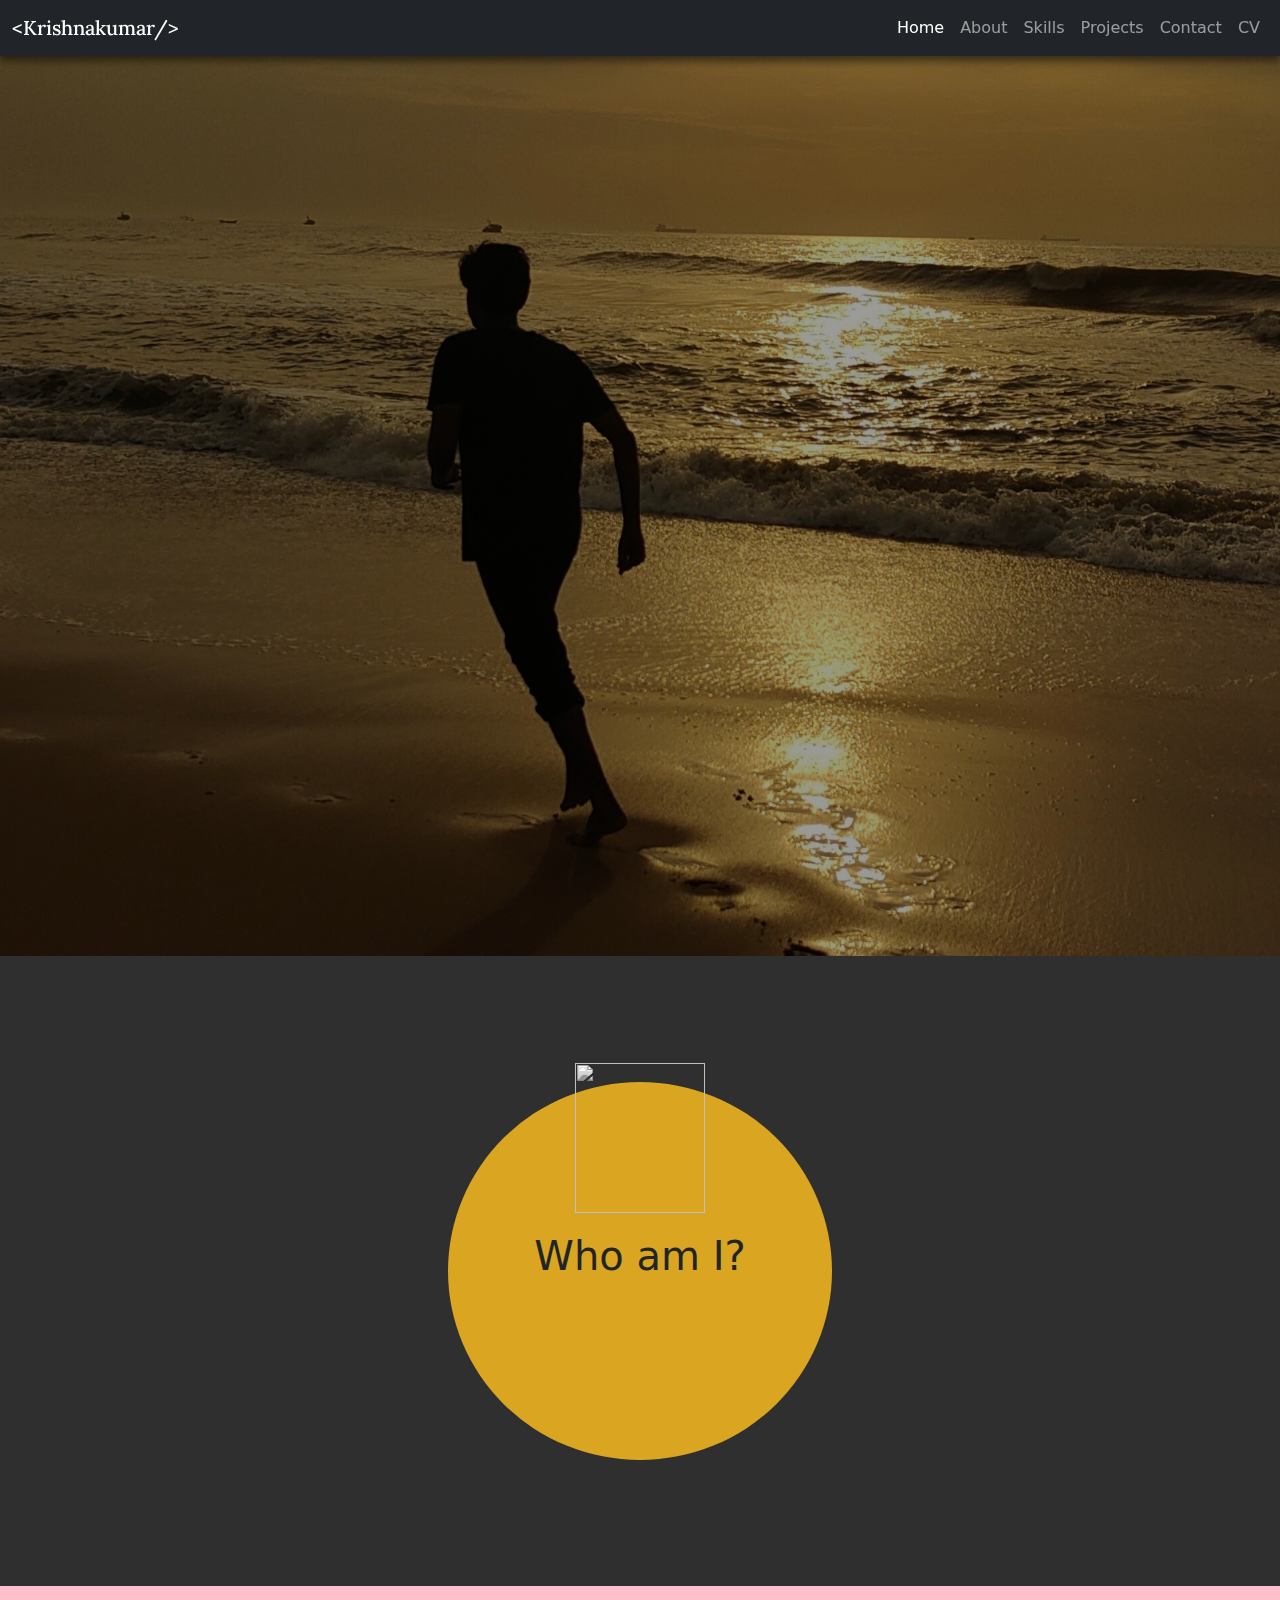
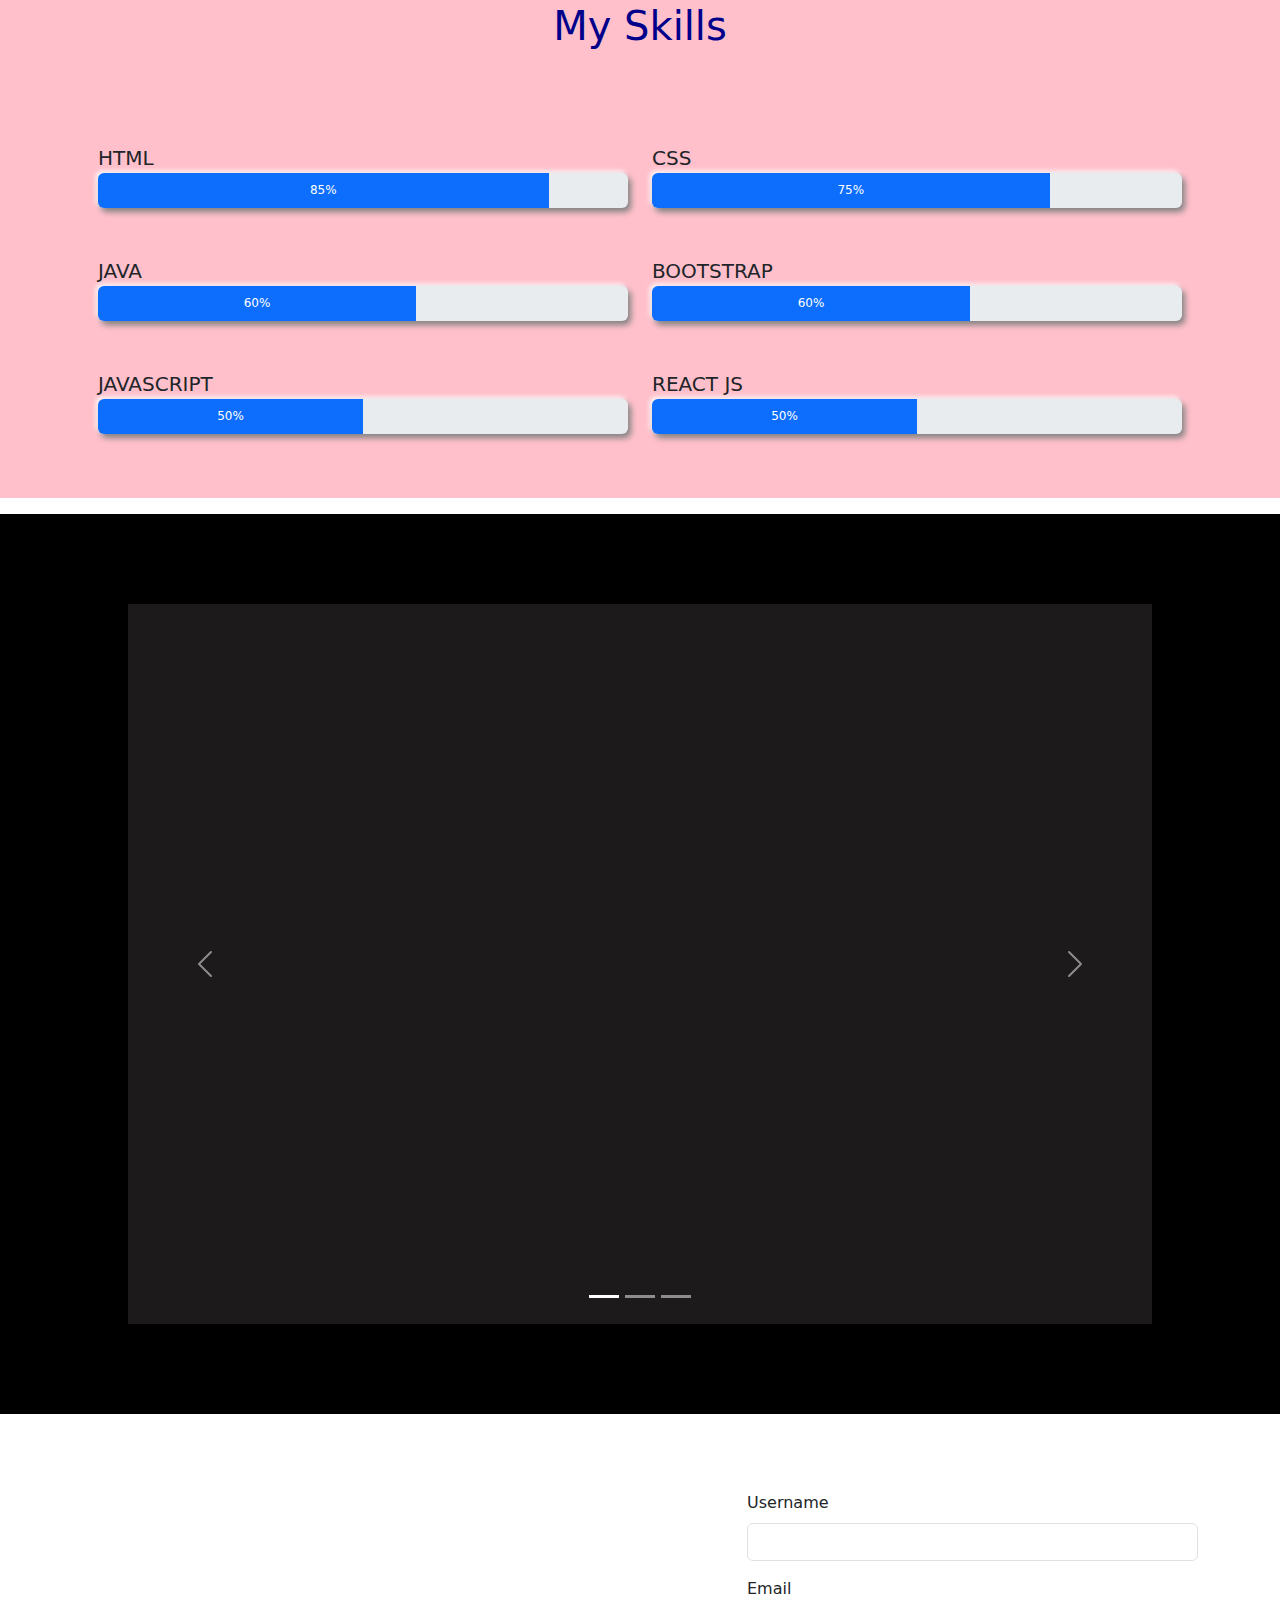
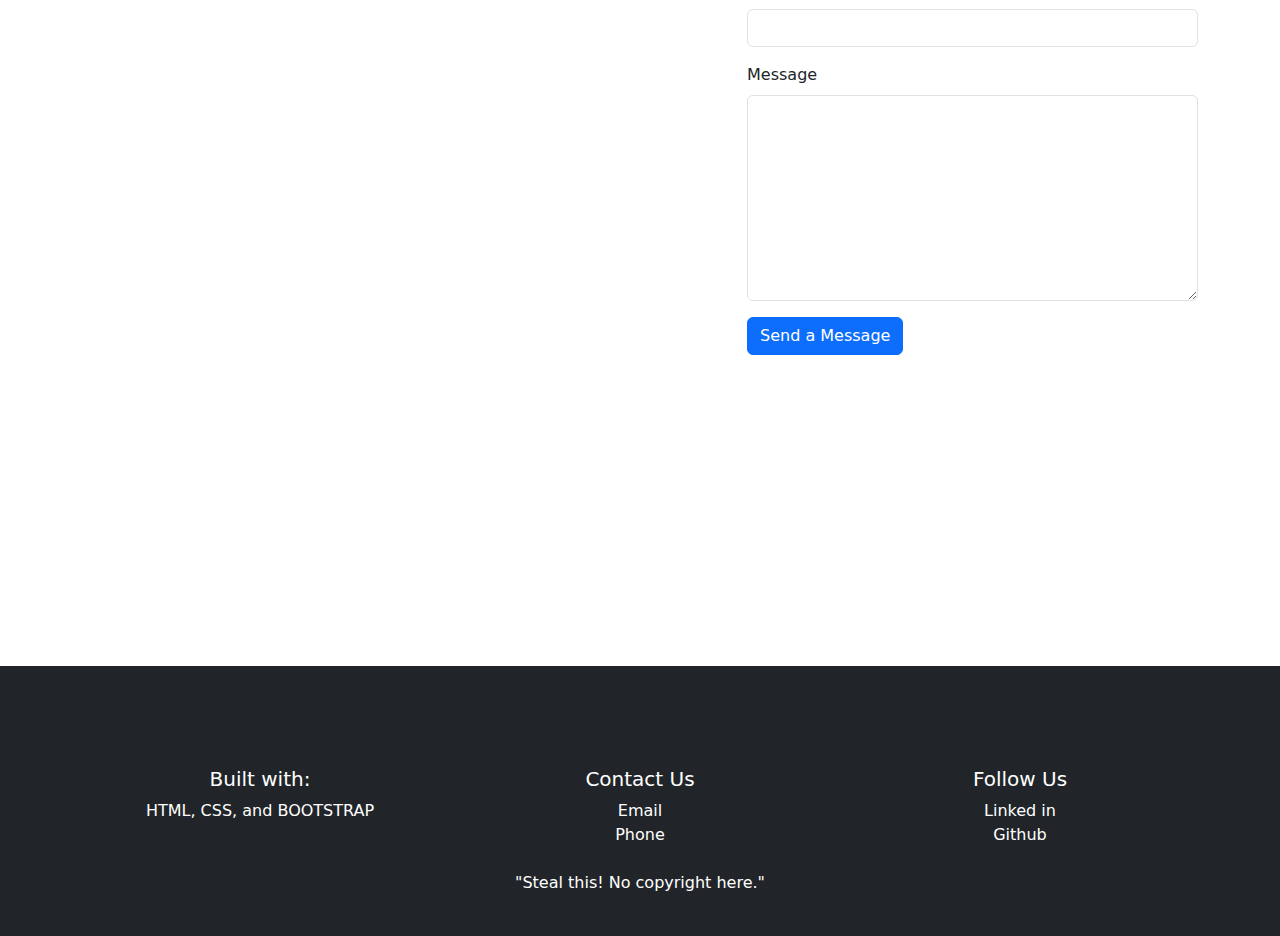
==== index.html @ 51fbeba2 "Update index.html" ====
<!DOCTYPE html>
<html lang="en">
<head>
    <meta charset="UTF-8">
   
    <meta name="viewport" content="width=device-width, initial-scale=1.0">
    <link rel="stylesheet" href="style.css">
    <link href="https://fonts.googleapis.com/css2?family=Lora:wght@400;700&display=swap" rel="stylesheet">
    <link href="https://cdn.jsdelivr.net/npm/bootstrap@5.3.3/dist/css/bootstrap.min.css" rel="stylesheet"  >
    <title>krishnakumar's portfolio</title>
</head>
<body></body><script src="https://cdn.jsdelivr.net/npm/bootstrap@5.3.3/dist/js/bootstrap.bundle.min.js" ></script>

<script src="https://cdn.jsdelivr.net/npm/@popperjs/core@2.11.8/dist/umd/popper.min.js"></script>

    <!-- navbar -->
    <nav class="navbar navbar-expand-lg navbar-dark bg-dark">
        <div class="container-fluid">
          <a class="navbar-brand" href="#">&lt;Krishnakumar/&gt;</a>
          <button class="navbar-toggler" type="button" data-bs-toggle="collapse" data-bs-target="#navbarSupportedContent" aria-controls="Toggle navigation" aria-expanded="false" aria-label="Toggle navigation">
            <span class="navbar-toggler-icon"></span>
          </button>
          <div class="collapse navbar-collapse" id="navbarSupportedContent">
            <ul class="navbar-nav ms-auto mb-2 mb-lg-0">
              <li class="nav-item">
                <a class="nav-link active"  href="#home">Home</a>
              </li>
              <li class="nav-item">
                <a class="nav-link" href="#about">About</a>
              </li>
              <li class="nav-item">
                <a class="nav-link" href="#skills">skills</a>
              </li>
              <li class="nav-item">
                <a class="nav-link" href="#projects">projects</a>
              </li>
              <li class="nav-item">
                <a class="nav-link" href="#contact">contact</a>
              </li>
              <li class="nav-item">
                <a class="nav-link" href="https://drive.google.com/file/d/12YdWJt5a7BkD4KronfomQuAf_sn0G4Nv/view?usp=drivesdk">CV</a>
              </li>
              

            </ul>
          </div>
        </div>
      </nav>
      <!-- home -->
    <section id="home">
      <p class="text-center">I am a <span>
        Front-end Developer
      </span></p>
      <p class="text-center">I am a <span>React Developer</span></p>
      <p class="text-center">I am a <span>Web designer</span></p>
      
    </section>
    <!-- about -->
    <section id="about">
      <div class="about">
        
      <img src="img/kris.png" alt="">
      <h1>Who am I?</h1>
      <p>   &nbsp; &nbsp;   &nbsp; &nbsp;  &nbsp; &nbsp; I’m a creative Front-End Web
        Developer skilled in HTML,
        CSS, JavaScript, and React,
        currently pursuing a Bachelor’s
        in Computer Science. I’ve
        crafted over 1000 lines of
        code and independently
        designed a responsive website
        during a recent internship,
        enhancing user experience
        with innovative features and
        achieving a 30% improvement
        in load times. Passionate about
        optimizing web performance
        and delivering engaging user
        interfaces.</p>
    </div>
 
    </section>
    <!-- skills -->
     <section class="bg-$green-900" id="skills">
      <h1 class="text-center text-bg-$green-200 pt-lg-3 pt-3">My Skills</h1>
      <div class="container">
        <div class="row p-lg-3 p-0 mb-lg-3 mb-0">
          <div class="col-lg-6 col-12 pt-lg-0 pt-3">
            <label for="">HTML</label>
            <div class="progress" role="progressbar">
              <div class="progress-bar text-bg-$cyan-800" style="width: 85%">85%</div>
              </div>
          </div>
          <div class="col-lg-6 col-12 pt-lg-0 pt-4">
            <label for="">CSS</label>
            <div class="progress" role="progressbar">
              <div class="progress-bar" style="width: 75%">75%</div>
              </div>           
        </div>
        </div>
        <div class="row p-lg-3 p-0 mb-lg-3 mb-0">
          <div class="col-lg-6 col-12 pt-lg-0 pt-4">
            <label for="">JAVA</label>
            <div class="progress" role="progressbar">
              <div class="progress-bar" style="width: 60%">60%</div>
              </div></div>
            <div class="col-lg-6 col-12 pt-lg-0 pt-4">
              <label for="">BOOTSTRAP</label>
              <div class="progress" role="progressbar">
                <div class="progress-bar" style="width: 60%">60%</div>
                </div>
        </div>
        </div>
        <div class="row p-lg-3 p-0 mb-lg-3 mb-0">
          <div class="col-lg-6 col-12 pt-lg-0 pt-4">
            <label for="">JAVASCRIPT</label>
            <div class="progress" role="progressbar">
              <div class="progress-bar" style="width: 50%">50%</div>
              </div>
            
          </div>
          <div class="col-lg-6 col-12 pt-lg-0 pt-4 pb-5 ">
              
            <label for="">REACT JS</label>
            <div class="progress" role="progressbar">
              <div class="progress-bar" style="width: 50%">50%</div>
            </div>
        </div>
        </div>

      </section>


      <!-- projects -->
      <section id="projects">
        <div id="carouselExampleIndicators" class="carousel slide">
          <div class="carousel-indicators">
            <button type="button" data-bs-target="#carouselExampleIndicators" data-bs-slide-to="0" class="active" aria-current="true" aria-label="Slide 1"></button>
            <button type="button" data-bs-target="#carouselExampleIndicators" data-bs-slide-to="1" aria-label="Slide 2"></button>
            <button type="button" data-bs-target="#carouselExampleIndicators" data-bs-slide-to="2" aria-label="Slide 3"></button>
          </div>
          <div class="carousel-inner">
            <div class="carousel-item active">
              <!-- we can add any projects once done ,same for other carousel-items -->
              <iframe src="https://www.youtube.com/embed/tCHSzNXbNq4?si=GHWMm_207lb67t3V" title="YouTube video player"  frameborder="0" allowfullscreen></iframe>
            </div>
            <div class="carousel-item">
              <img src="..." class="d-block w-100" alt="will be added soon">
            </div>
            <div class="carousel-item">
              <img src="..." class="d-block w-100" alt="...">
            </div>
          </div>
          <button class="carousel-control-prev" type="button" data-bs-target="#carouselExampleIndicators" data-bs-slide="prev">
            <span class="carousel-control-prev-icon" aria-hidden="true"></span>
            <span class="visually-hidden">Previous</span>
          </button>
          <button class="carousel-control-next" type="button" data-bs-target="#carouselExampleIndicators" data-bs-slide="next">
            <span class="carousel-control-next-icon" aria-hidden="true"></span>
            <span class="visually-hidden">Next</span>
          </button>
        </div>
                

      </section>
      <!-- contact -->
      <section id="contact">
        <div class="container mb-5">
           <div class="row">
            <div class="col-lg-7 col-12">
              <iframe src="https://www.google.com/maps/embed?pb=!1m18!1m12!1m3!1d3892.5520142977084!2d79.53214442351891!3d12.677351837611628!2m3!1f0!2f0!3f0!3m2!1i1024!2i768!4f13.1!3m3!1m2!1s0x3a52d739ca28c0cf%3A0xcf104e61b1ee738!2sNehru%20Nagar%2C%20Cheyyar%2C%20Tamil%20Nadu%20604407!5e0!3m2!1sen!2sin!4v1720873654091!5m2!1sen!2sin" width="600" height="450" style="border:0;" allowfullscreen="" loading="lazy" referrerpolicy="no-referrer-when-downgrade"></iframe>
            </div>
            <div class="col-lg-5 col-12">
                <form action="">
                  <div class="mb-3">
                    <label class="form-label">Username</label>
                    <input type="text" class="form-control">
                  </div>
                  <div class="mb-3">
                    <label class="form-label">Email</label>
                    <input type="email" class="form-control">
                  </div>
                  <div class="mb-3">
                    <label class="form-label">Message</label>
                    <textarea name="" id="" class="form-control" rows="8"></textarea>
                  </div>
                  <button class="btn btn-primary">Send a Message</button>
                </form>
            </div>
           </div>
        </div>

        
  
      </section>
  </body>
  </html>
  
      </div>
<!-- footer -->
<footer class="bg-dark text-white pb-6 text-center">
  <div class="container">
      <div class="row">
          <div class="col-md-4">
              <h5>Built with:</h5>
              <p>HTML, CSS, and BOOTSTRAP</p>
          </div>
          <div class="col-md-4">
              <h5>Contact Us</h5>
              <ul class="list-unstyled">
                  <li><a href="mailto:krisgoblins@gmail.com" class="text-white">Email</a></li>
                  <li><a href="tel:8778354007" class="text-white">Phone</a></li>
              </ul>
          </div>
          <div class="col-md-4"Connect With Me:>
              <h5>Follow Us</h5>
              <a href="https://www.linkedin.com/in/kriswebdev" class="text-white">Linked in</a><br>
              <a href="https://github.com/krishnakumarbalasundharam" class="text-white">Github</a>
          </div>
      </div>
      <div class="text-center pt-2">
          <p>"Steal this! No copyright here."</p>
      </div>
</footer>
---- style.css ----
*{
    margin: 0;
    padding: 0;
    box-sizing: border-box;
   
}
nav{
    width: 100%;
    position: sticky !important;
    left: 0%;
    top: 0%;
    box-shadow: 0px 5px 8px rgba(0, 0, 0, .5);
    z-index: 10;
}
.navbar-brand{
    font-weight: 700;
    font-family: 'Lora', sans-serif;
}
.nav-link{
    text-transform: capitalize;
    color: white;
}
.nav-link:hover{
    border-bottom: 1px solid white;
}
#home{
    width: 100%;
    height: 100vh;
    background: linear-gradient(#07080066 ,rgba(0,0,0,0.4)),url(img/-8cs77x.jpg);
    background-position: center;
    background-size: cover;
    background-repeat: no-repeat;
    display: flex;
    align-items: center;
    color: white;
    flex-direction: column;

}
#home p{
    position: absolute;
    top: 40%;
    font-weight: 100;
    font-size: 70px;
    opacity: 0;
    animation: text 9s ease-in-out infinite;
    
}
#home p:nth-child(1){
    animation-delay: 0s;

}
#home p:nth-child(2){
    animation-delay: 3s;

}
#home p:nth-child(3){
    animation-delay: 6s;
}

@keyframes text{

     0% {
        opacity: 0;
    }
    11.11% {
        opacity: 1;
    }
    33.33% {
        opacity: 0;
    }
    100% {
        opacity: 0;}
}
@media screen and (max-width:576px){
    #home p{
    font-size: 50px;
    }
}
#home span{
    color: yellowgreen;
    font-weight: 400;
}
/* about */
#about{
    height: 70vh;
    width: 100%;
    display: flex;
    justify-content:center;
    align-items: center;
    background:#2f2f2f;
}
#about .about{
    position: relative;
    height: 60%;
    width: 30%;
    background: goldenrod;
    display: flex;
    align-items: center;
    flex-direction: column;
    
    border-radius: 50%;
    transition: 1s;
}
#about img{
    height: 150px;
    width: 130px;
    position: relative;
    top: -5%;
   
    filter: grayscale(100%);
    transition: 1s;
}


#about .about:hover{
    position: relative;
    top: -3%;
    height: 55%;
    width: 80%;
    background:goldenrod;
    color: black;
   font-weight: 500;
    display: flex;
    align-items: center;
    flex-direction: column;
    margin-top: 10vh;
    border-radius: 10%;
    transition: 1s;

}
 
#about .about:hover img{
    height: 150px;
    width: 130px;
    position: relative;
    top: 7%;
    left:-37%;
    filter:grayscale(90%);
    
    transition: 1s;
}
.about p{
    margin-top: -10%;
   visibility: hidden;
   font-family:'Lora', sans-serif;
    font-weight: 200;
}
.about:hover p{
    padding: 10px;
    padding-left: 23%;
    position: relative;
    top: -25%;
  visibility: visible;
  
}
.about:hover h1{
    opacity: 0;
    transition: 1s;
}

@media screen and (max-width:900px){
#about{
    height: 100vh;
    width: 100%;
    display: flex;
    justify-content:center;
    align-items: center;
    background:#2f2f2f;
}
#about .about{
    position: relative;
    height: 37vh;
    width: 27vw;
    background: goldenrod;
    display: flex;
    align-items: center;
    flex-direction: column;
    
    border-radius: 50%;
    transition: 1s;
}
#about img{
    height: 28vh;
    width: 15vw;
    position: relative;
    top: -3%;
    filter: grayscale(100%);
    transition: 1s;
}


#about .about:hover{
    position: relative;
    top: -3%;
    height: 60vh;
    width: 80%;
    background:goldenrod;
    color: black;
   font-weight: 500;
    display: flex;
    align-items: center;
    flex-direction: column;
    margin-top: 10vh;
    border-radius: 10%;
    transition: 1s;

}
 
#about .about:hover img{
    height: 120px;
    width: 100px;
    position: relative;
    top: 7%;
    left:-40%;
    filter:grayscale(90%);
    
    transition: 1s;
}
.about p{
    font-size: small;
   visibility: hidden;
   font-family:'Lora', sans-serif;
    font-weight: 150;
}
.about h1{
    font-size:20px;
}
.about:hover p{
    padding: 10px;
    padding-left: 21%;
    padding-bottom: -5%;
    position: relative;
    top: -27%;
  visibility: visible;
  
}
.about:hover h1{
    opacity: 0;
    transition: 1s;
}

}
@media screen and (max-width:576px){
    #about{
        height: 100vh;
        width: 100%;
        display: flex;
        justify-content:center;
        align-items: center;
        background:#2f2f2f ;
    }
    #about .about{
        position: relative;
        
        height: 25%;
        width: 55%;
        background: goldenrod;
        display: flex;
        align-items: center;
        flex-direction: column;
        border-radius: 50%;
        transition: 1s;
    }
    #about img{
        height: 150px;
        width: 130px;
        position: relative;
        top: -5%;
        transition: 1s;
    }
    
    
    #about .about:hover{
        height: 65vh;
        width: 84%;
        background:goldenrod;
        color: black;
       font-weight: 500;
        display: flex;
        align-items: center;
        flex-direction: column;
        margin-top: 0vh;
        border-radius: 10%;
        transition: 1s;
       
    
    }
     
    #about .about:hover img{
        height: 150px;
        width: 130px;
        position: relative;
        top: -3%;
        left:0%;
        filter: drop-shadow(0px 5px  rgba(70, 4, 4, 0.4));
        filter: grayscale(100%);
        transition: 1s;
    }
    .about p{
        margin-top: 30%;
       visibility: hidden;
    }
    .about:hover p{
        padding: 15px;
      visibility: visible;
     
    }
    .about:hover h1{
        opacity: 0;
        transition: 1s;
    }
    
   

}

/* skills */
#skills{
    
    width: 100%;
    font-size: 20px;
    background-color: pink;
}
#skills h1{
    Color: darkblue;
} 
.container{
    margin-top: 6%;
}
.progress{
    height: 35px !important;
    box-shadow: 3px 4px 6px gray,-2px -2px 5px white;
}
.progress:hover{
    box-shadow: 3px 4px 6px whitesmoke,-2px -2px 5px grey;
}
@media and screen (max-width:576px) {
    #contact iframe{
        Height:250 !important;
    } 
}
/* projects */
#projects{
    height: 100vh;
    display: flex;
    justify-content: center;
    align-items: center;
    background: black;
}
.carousel{
    width: 80%;
    height: 80vh;
    box-shadow: 10px 20px 10px rgba(0, 0, 0, .4);
    background-color: rgba(54, 51, 51, 0.514);
}
iframe{
    width: 100%;
    height: 80vh;
}
/* contact */

/* footer */
a{
text-decoration: none !important;
font-weight: 500 !important;
}
footer{
    
    padding-top: 25px;
    padding-bottom: 25px;
    
}
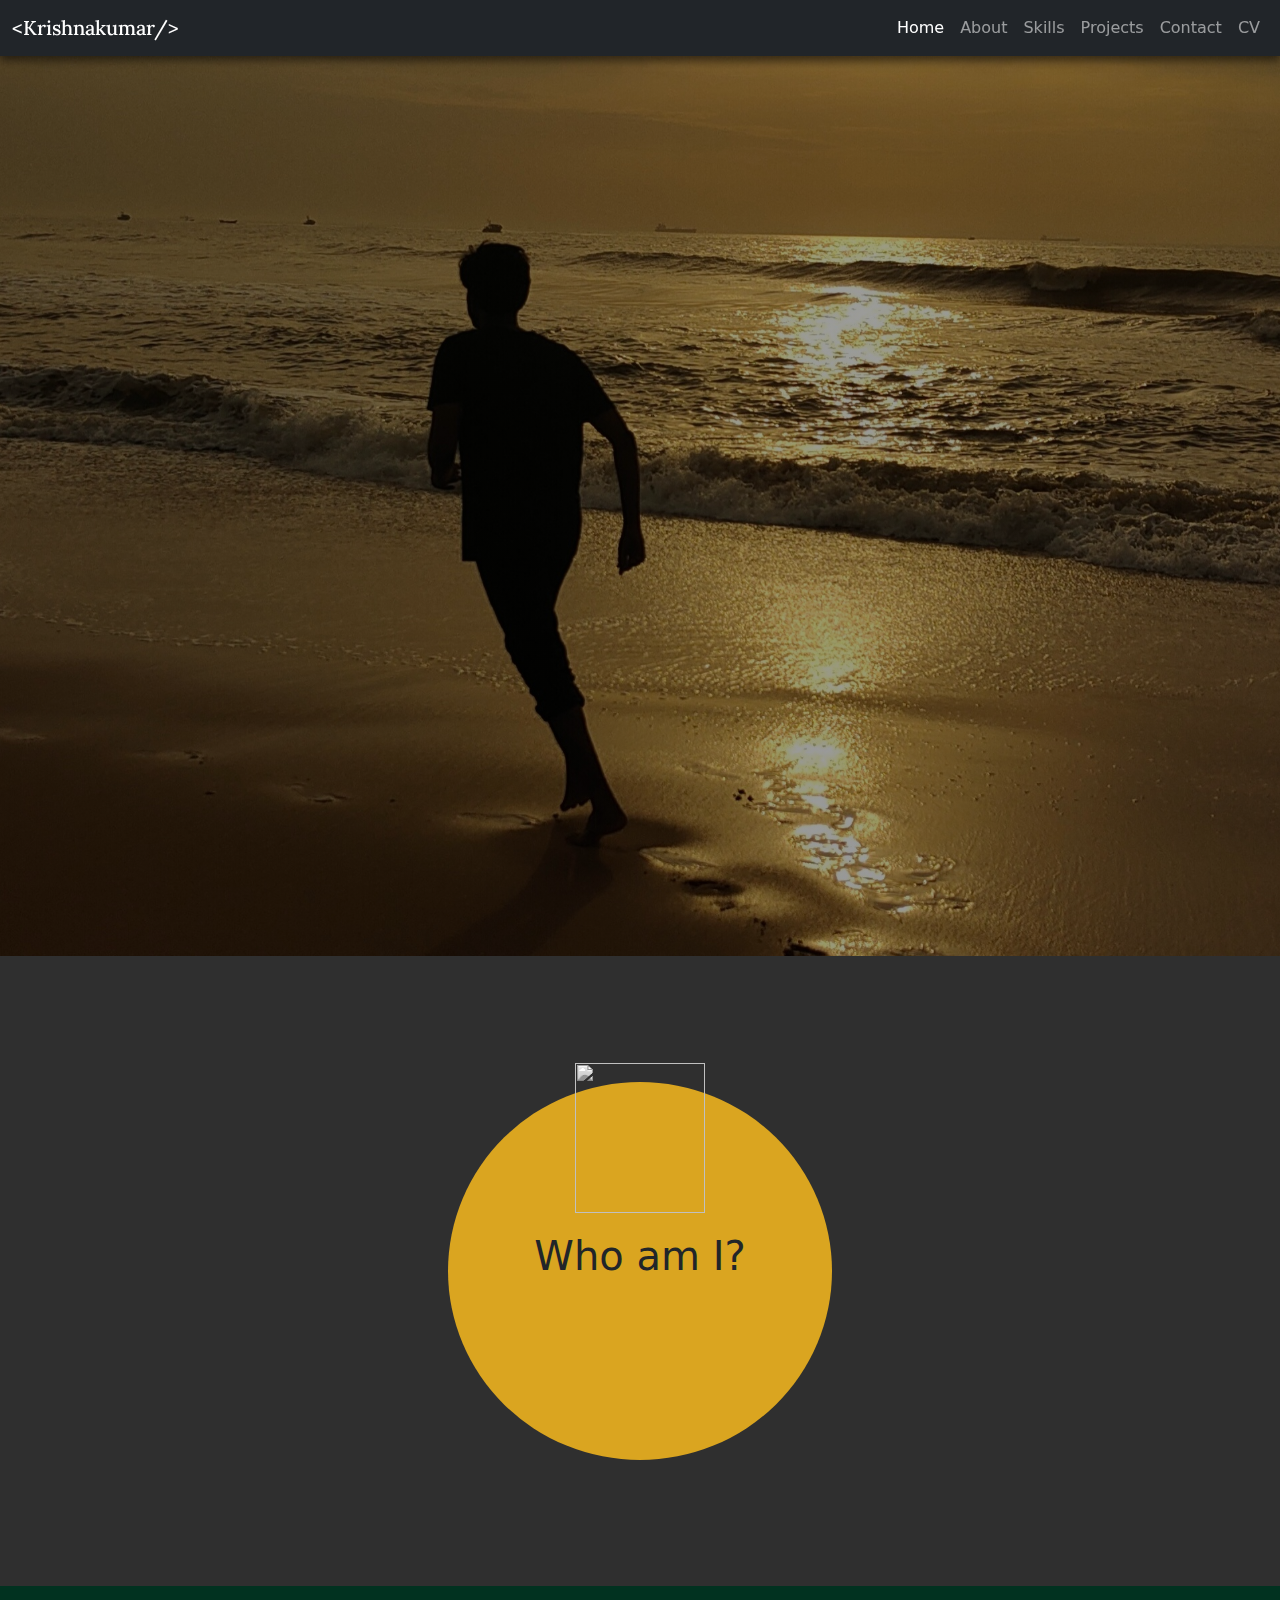
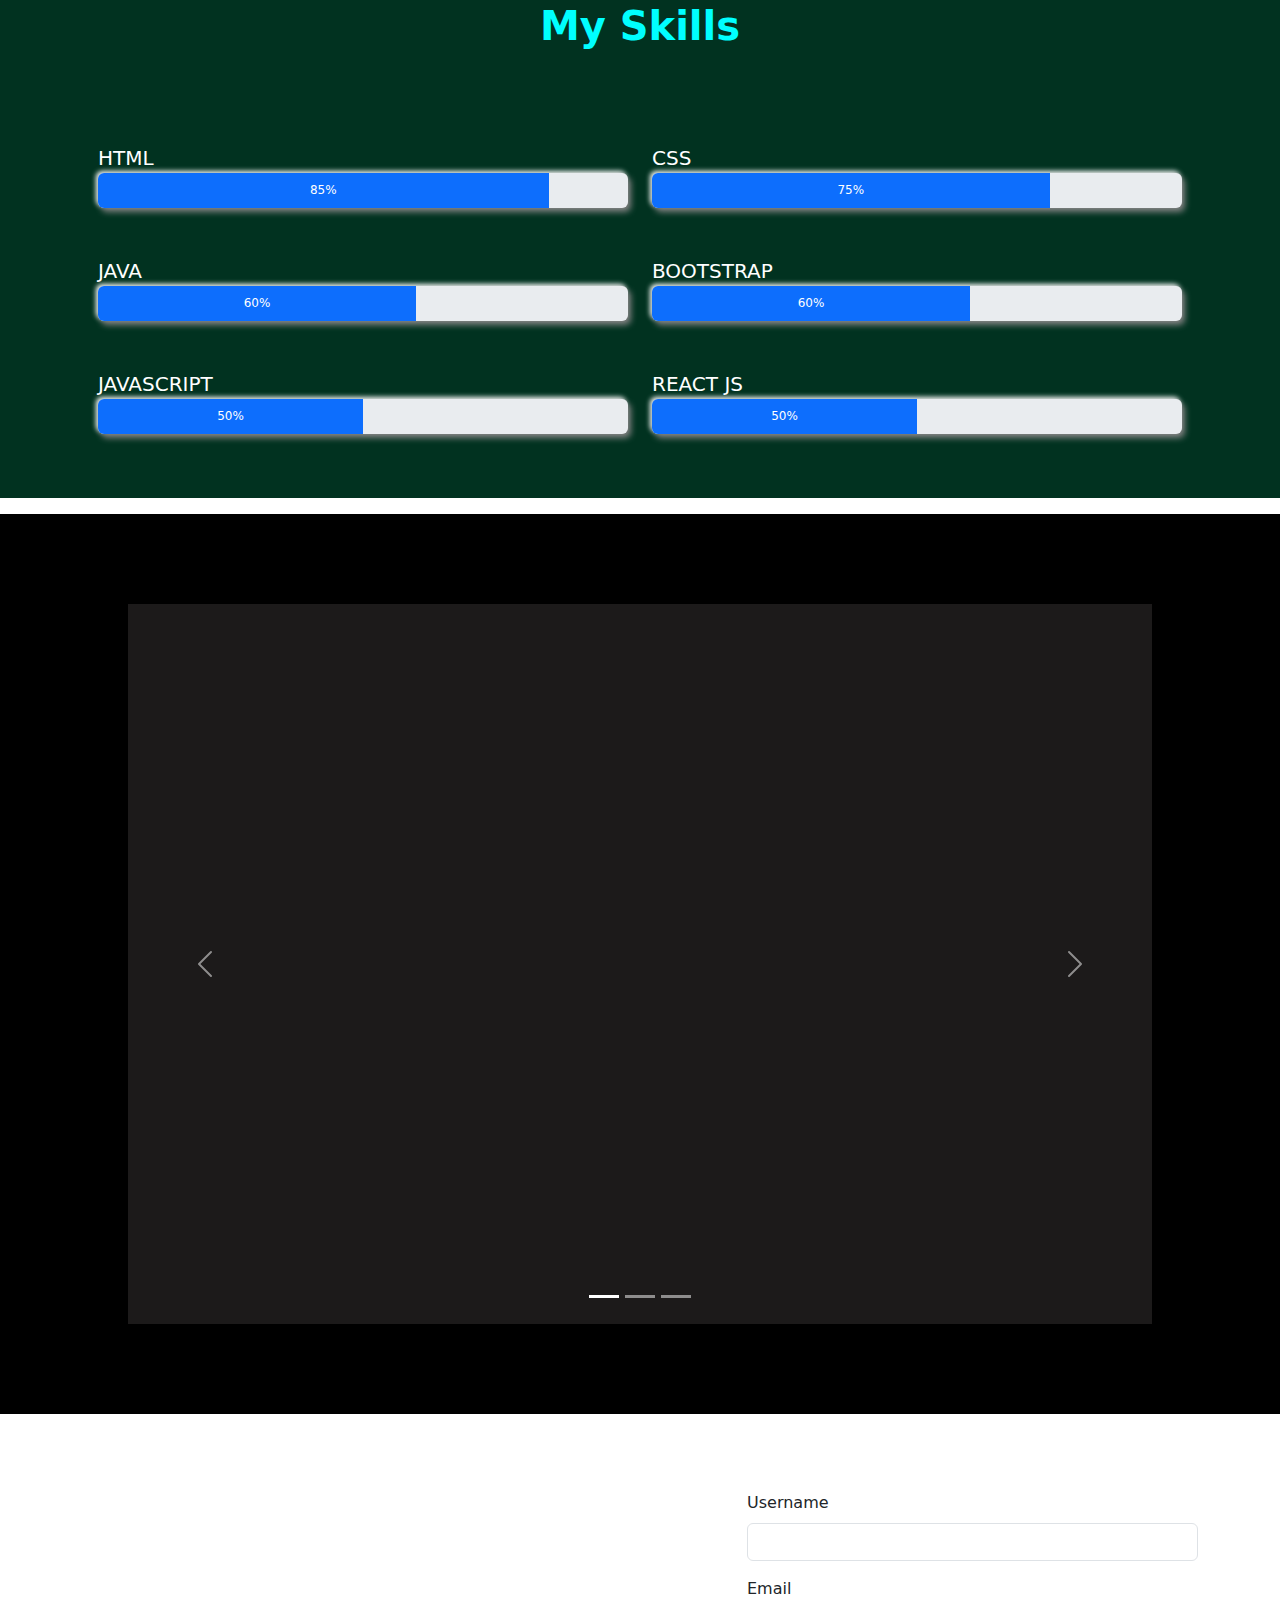
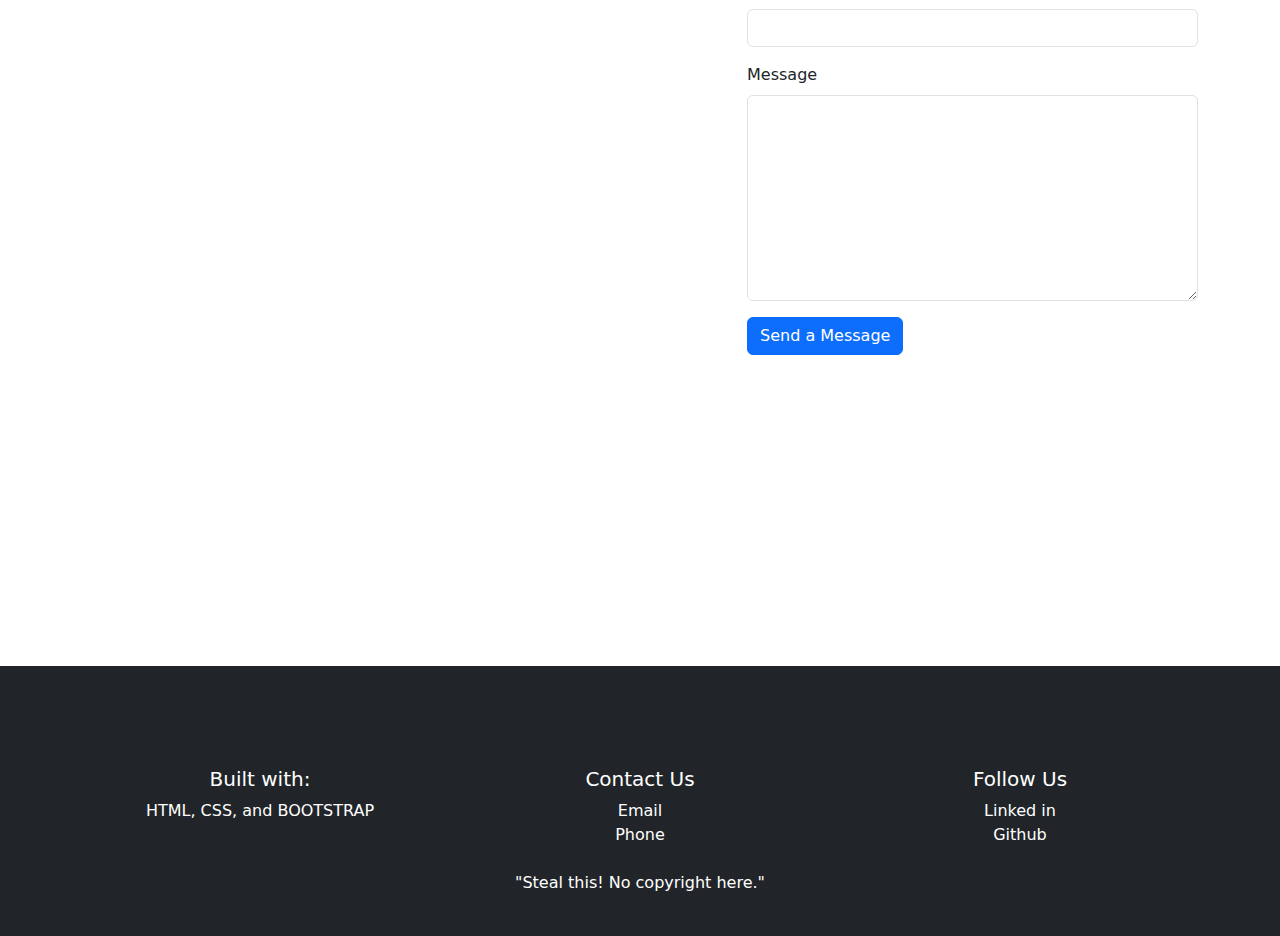
==== commit 94d16340: "Update index.html" ====
--- a/index.html
+++ b/index.html
@@ -38,7 +38,7 @@
                 <a class="nav-link" href="#contact">contact</a>
               </li>
               <li class="nav-item">
-                <a class="nav-link" href="https://drive.google.com/file/d/12YdWJt5a7BkD4KronfomQuAf_sn0G4Nv/view?usp=drivesdk">CV</a>
+                <a class="nav-link" href="https://drive.google.com/file/d/11dWs6CHt5ulKENBm5Jz5OpyHj7OmOQoY/view?usp=drivesdk">CV</a>
               </li>
               
 
--- a/style.css
+++ b/style.css
@@ -316,13 +316,14 @@
 
 /* skills */
 #skills{
-    
+    Color:white;
     width: 100%;
     font-size: 20px;
-    background-color: pink;
+    background: rgb(1,50,32) ;
 }
 #skills h1{
-    Color: darkblue;
+    Color: cyan;
+    Font-weight:600 !important;
 } 
 .container{
     margin-top: 6%;
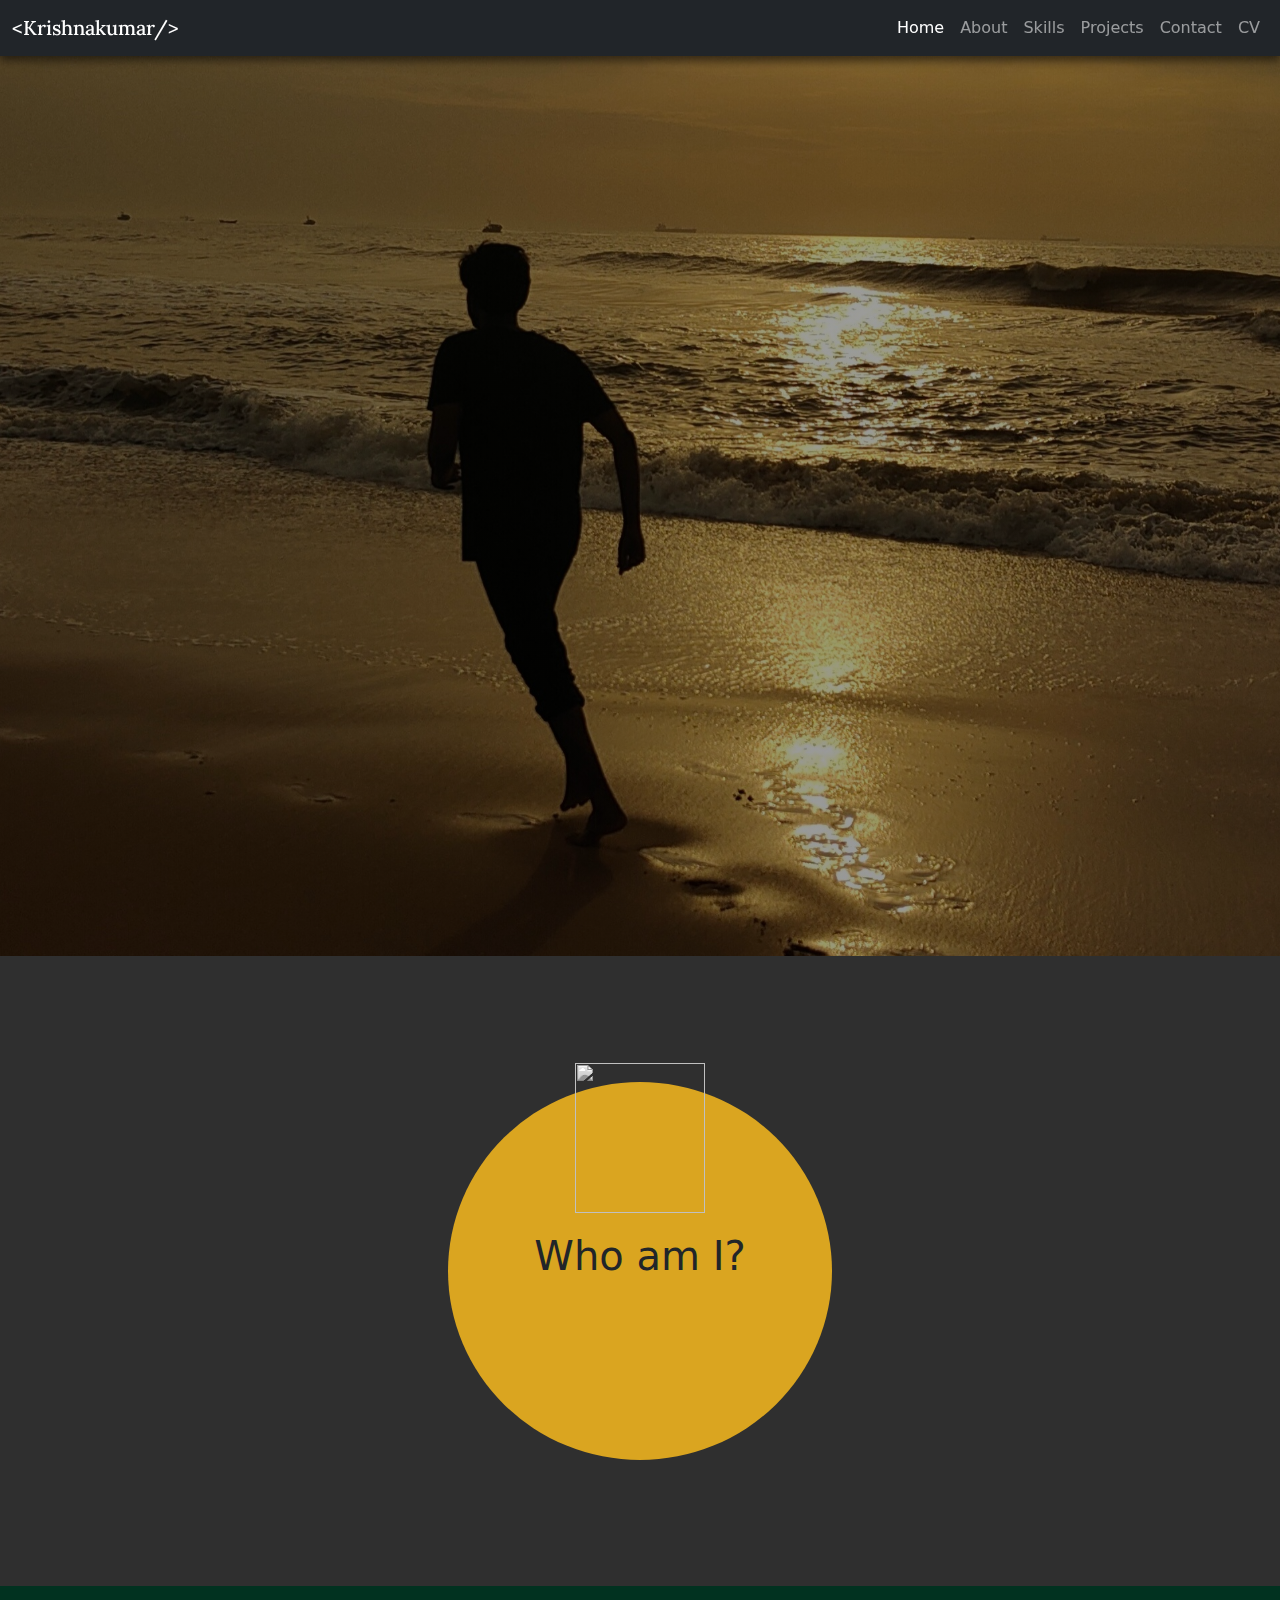
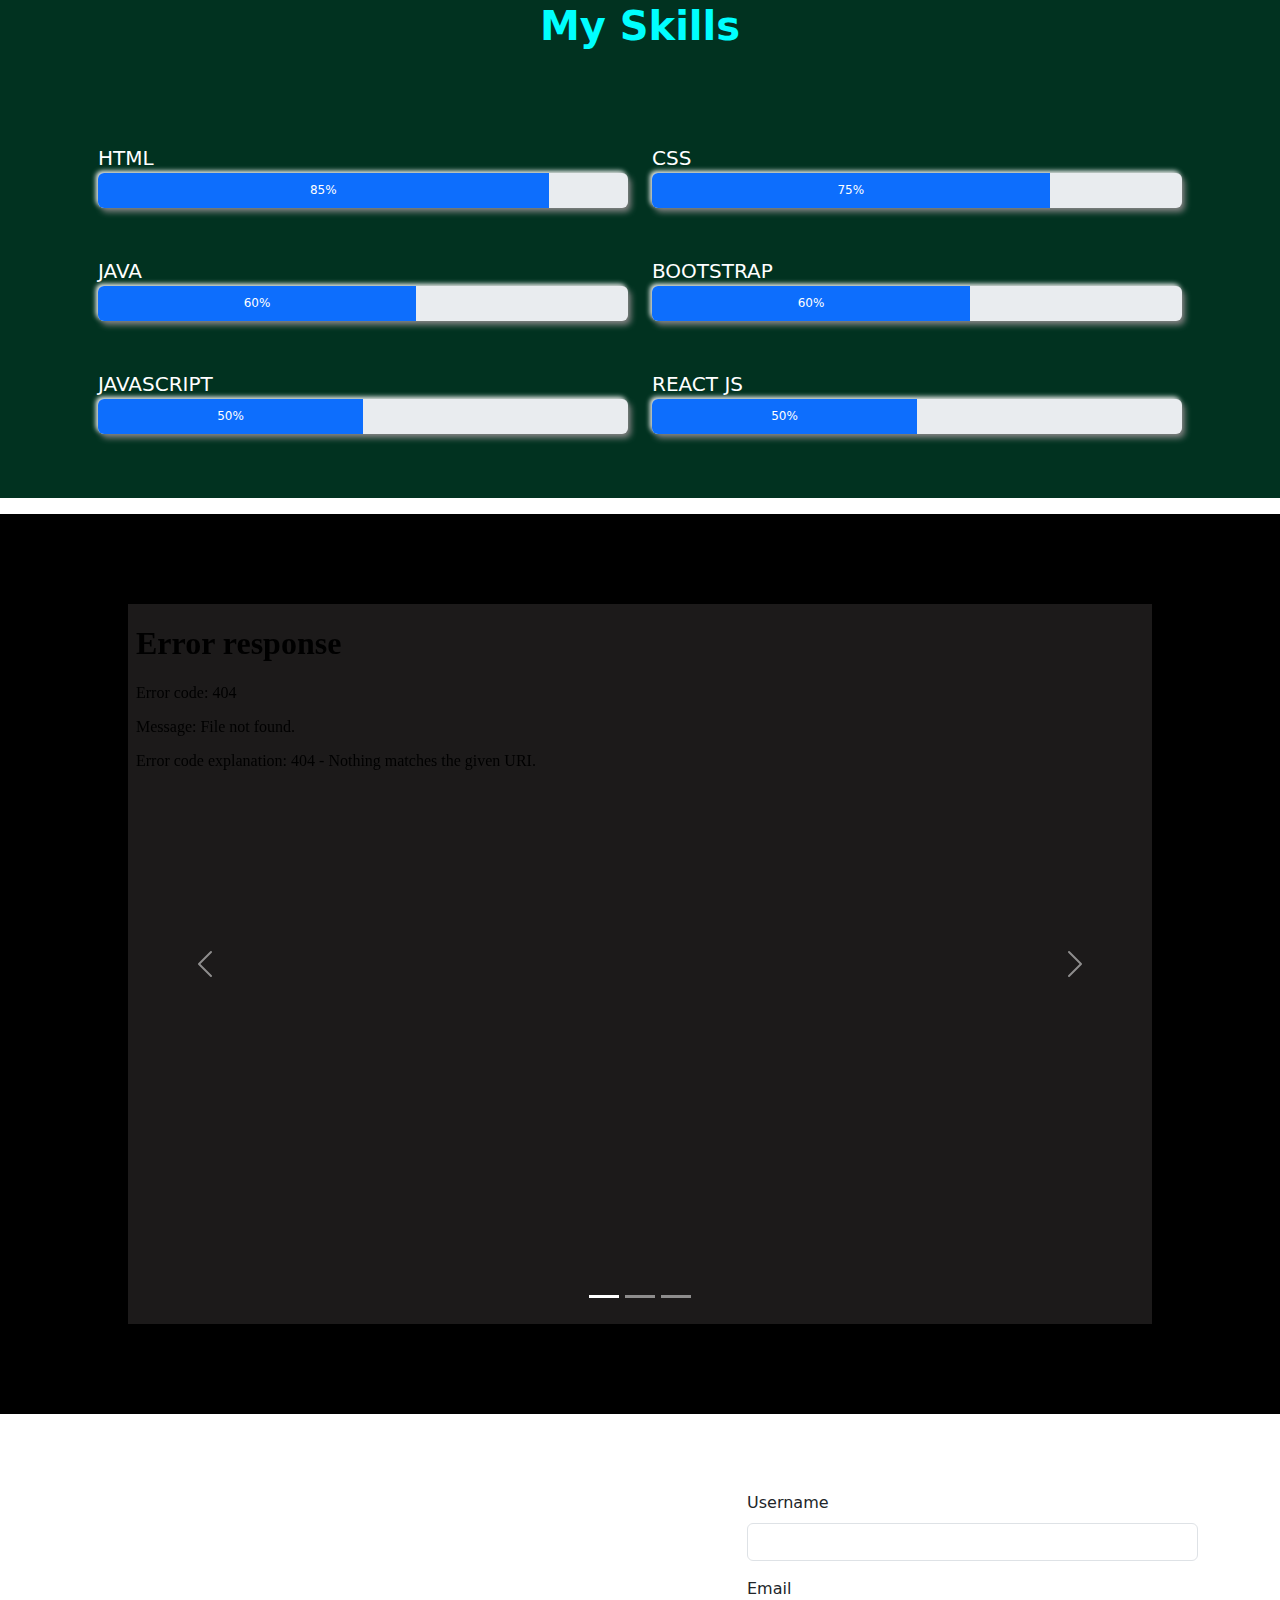
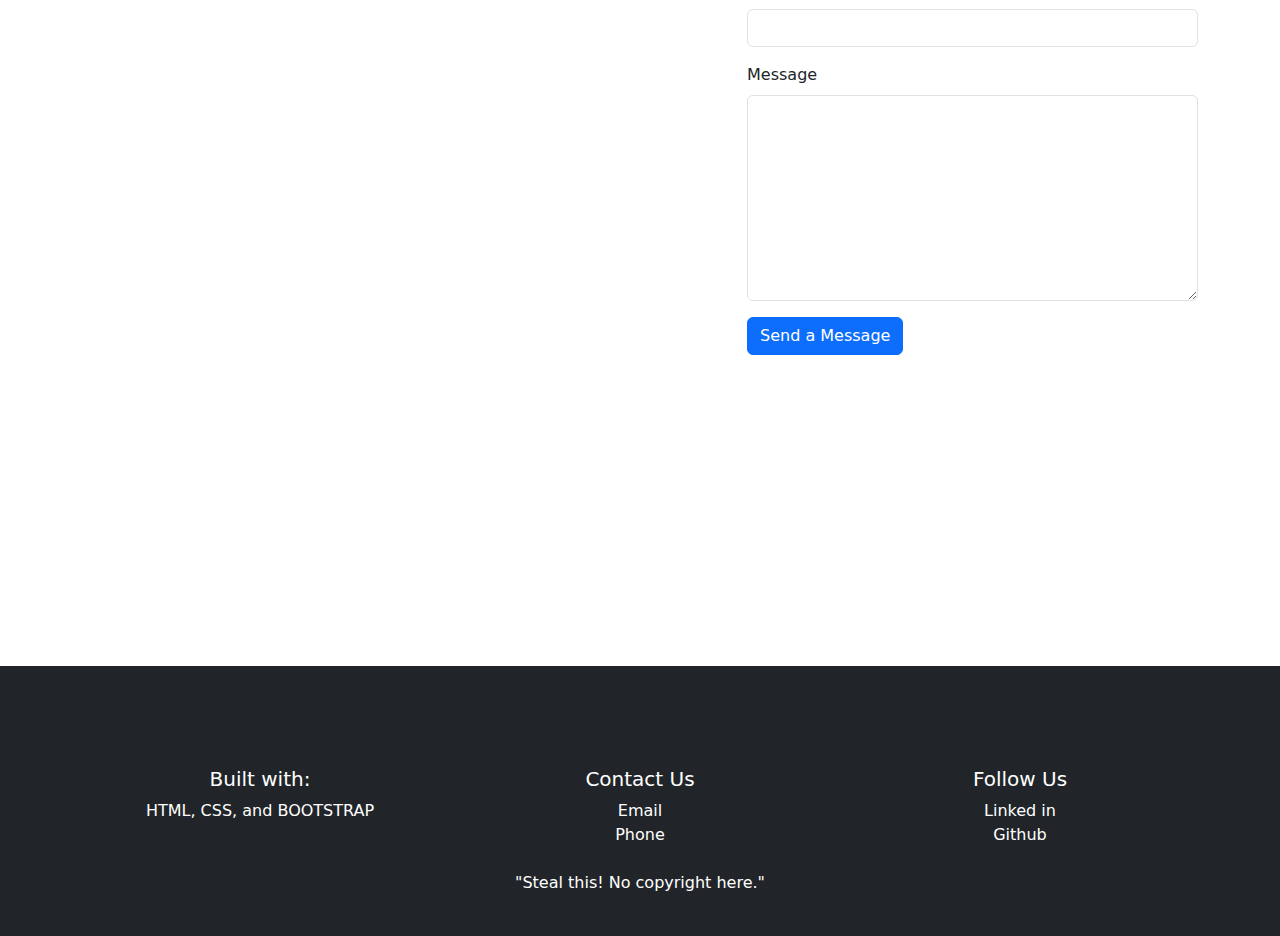
==== commit 821cd8fa: "Update index.html" ====
--- a/index.html
+++ b/index.html
@@ -142,7 +142,7 @@
           <div class="carousel-inner">
             <div class="carousel-item active">
               <!-- we can add any projects once done ,same for other carousel-items -->
-              <iframe src="https://www.youtube.com/embed/tCHSzNXbNq4?si=GHWMm_207lb67t3V" title="YouTube video player"  frameborder="0" allowfullscreen></iframe>
+              <iframe src="filmiophobia.netlify.app" title="YouTube video player"  frameborder="0" allowfullscreen></iframe>
             </div>
             <div class="carousel-item">
               <img src="..." class="d-block w-100" alt="will be added soon">
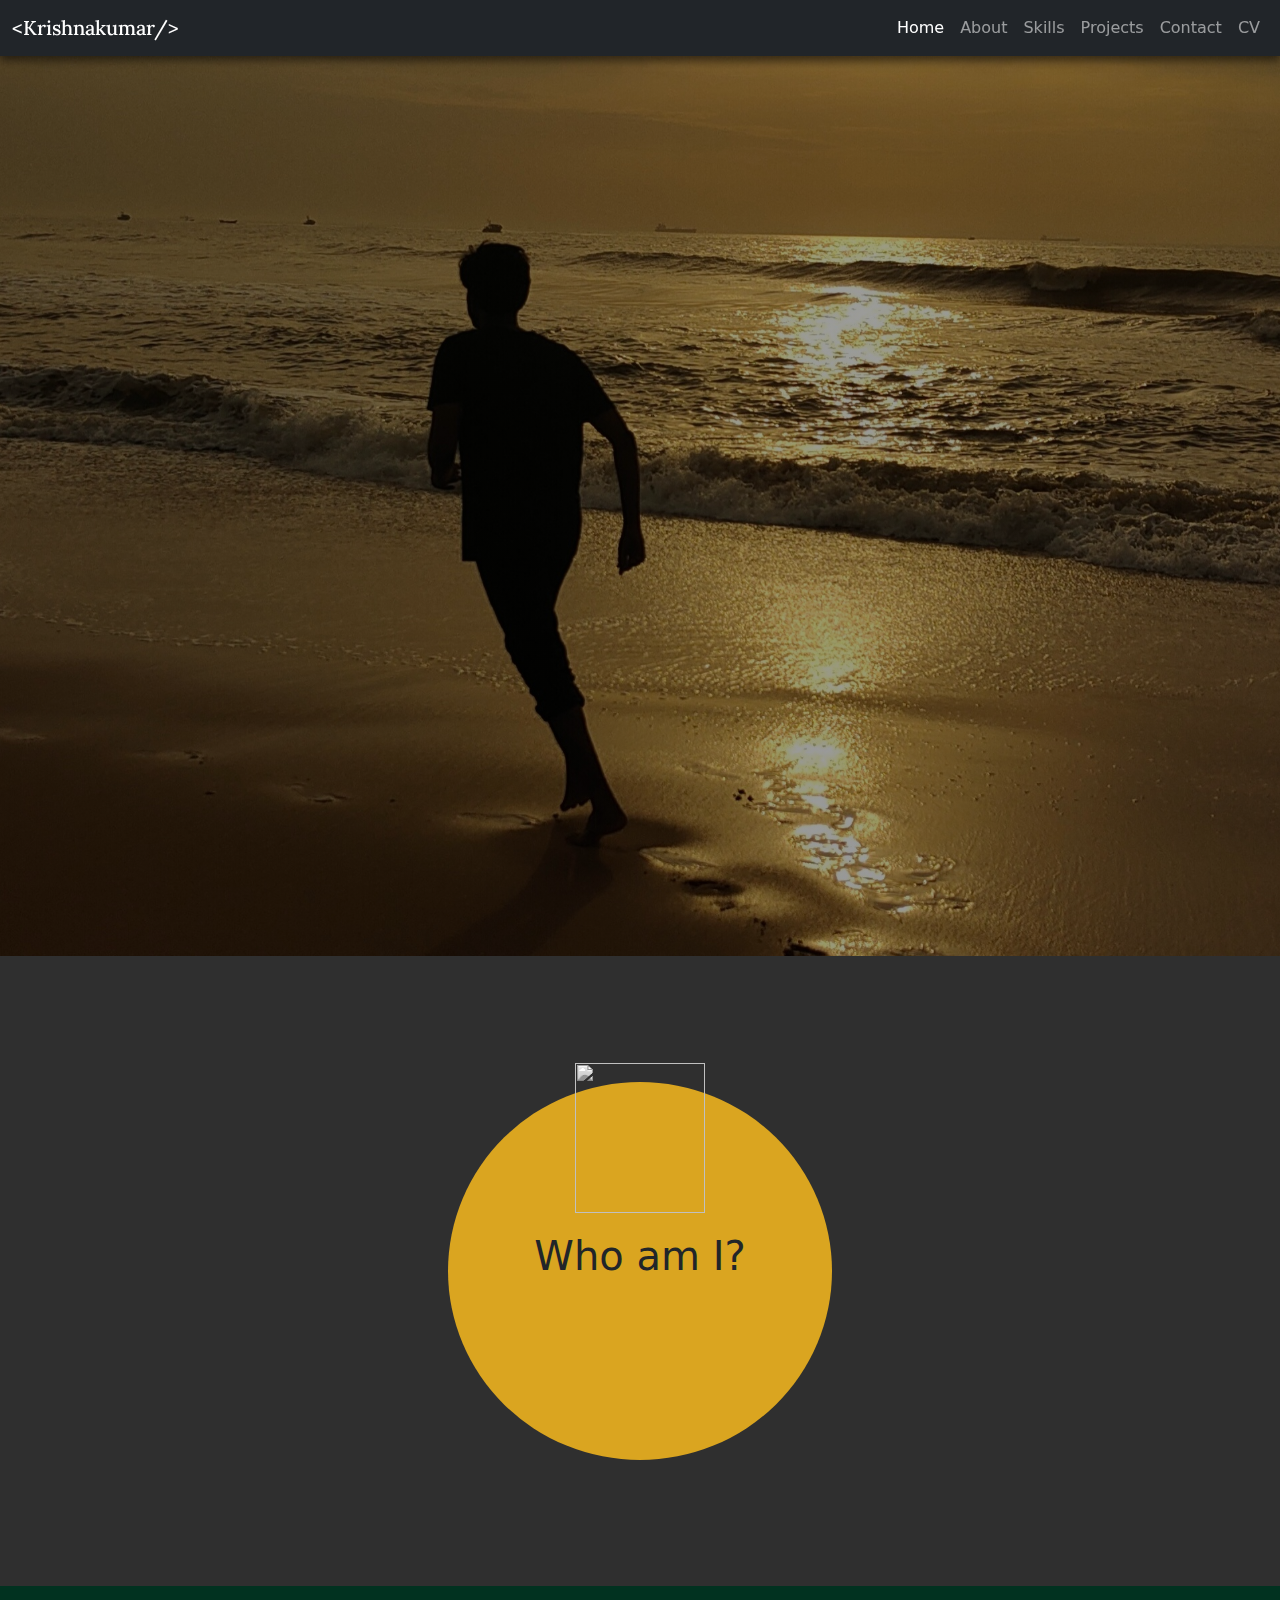
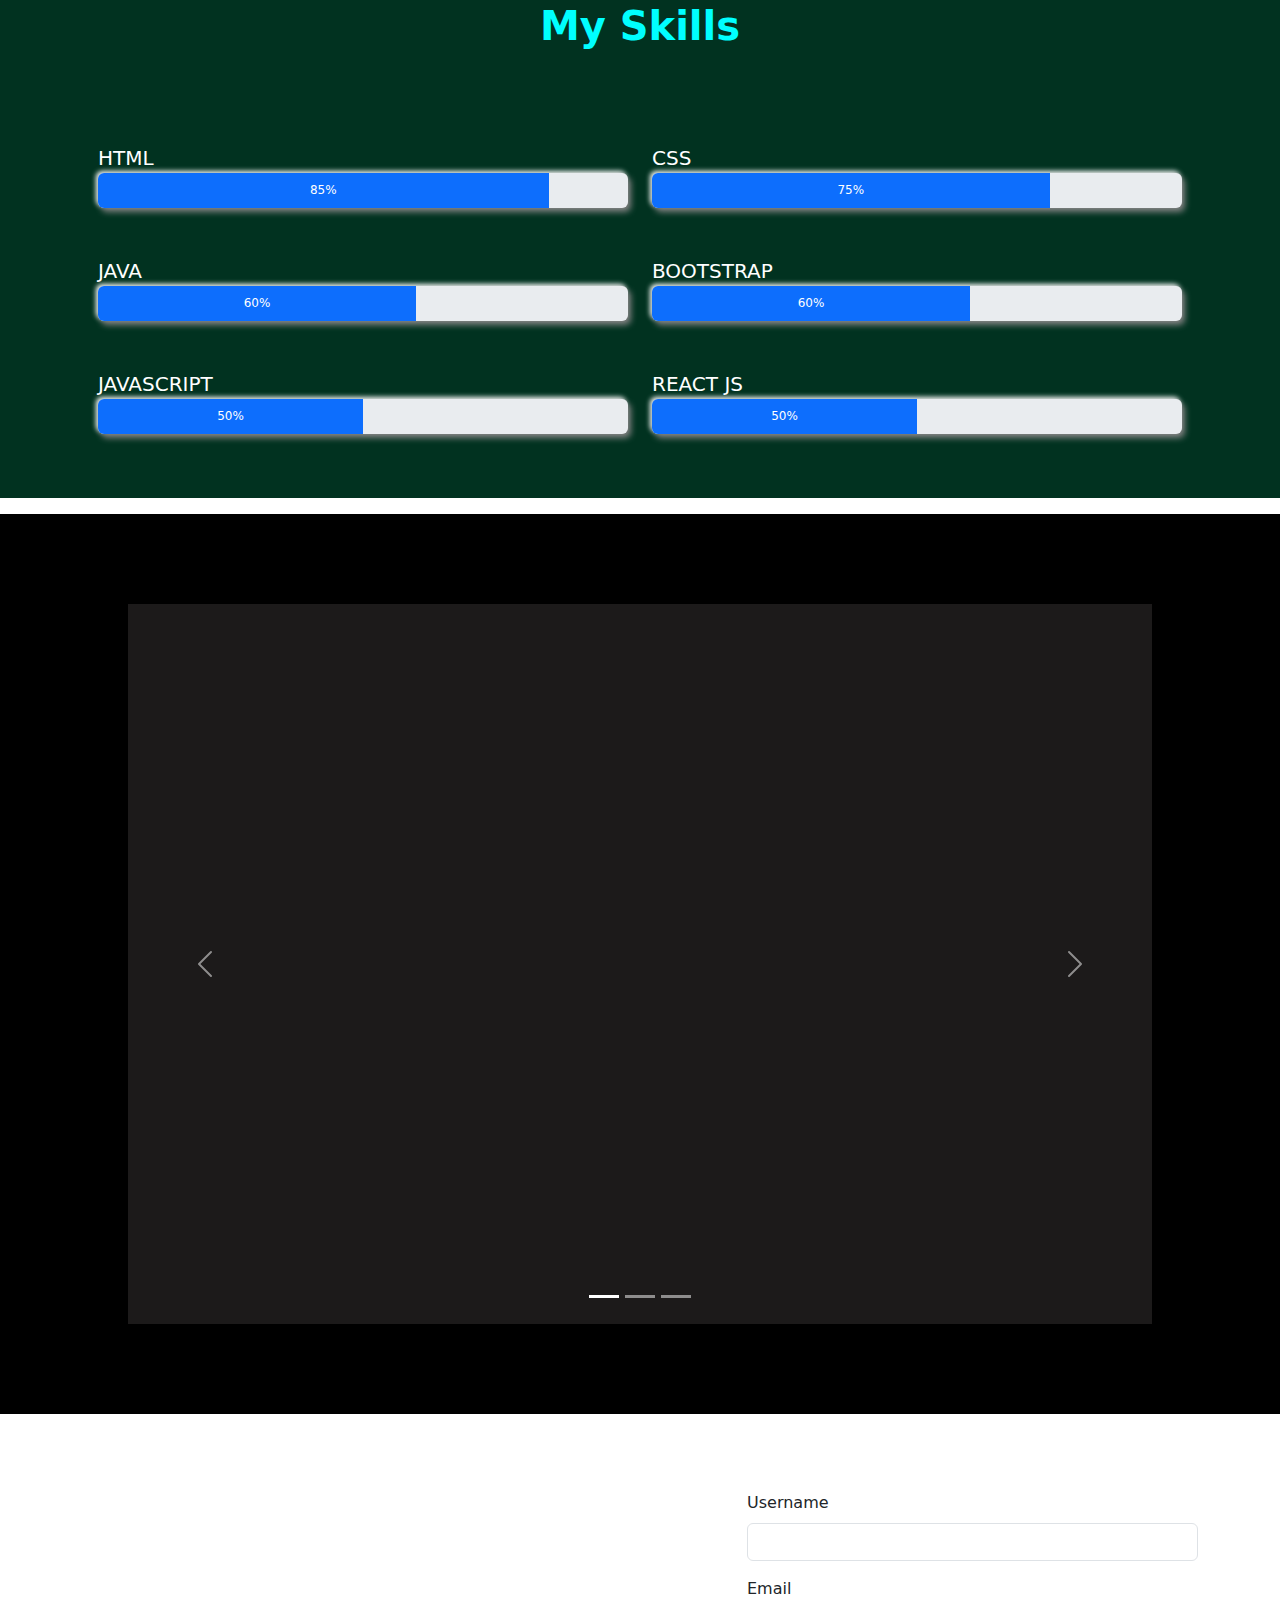
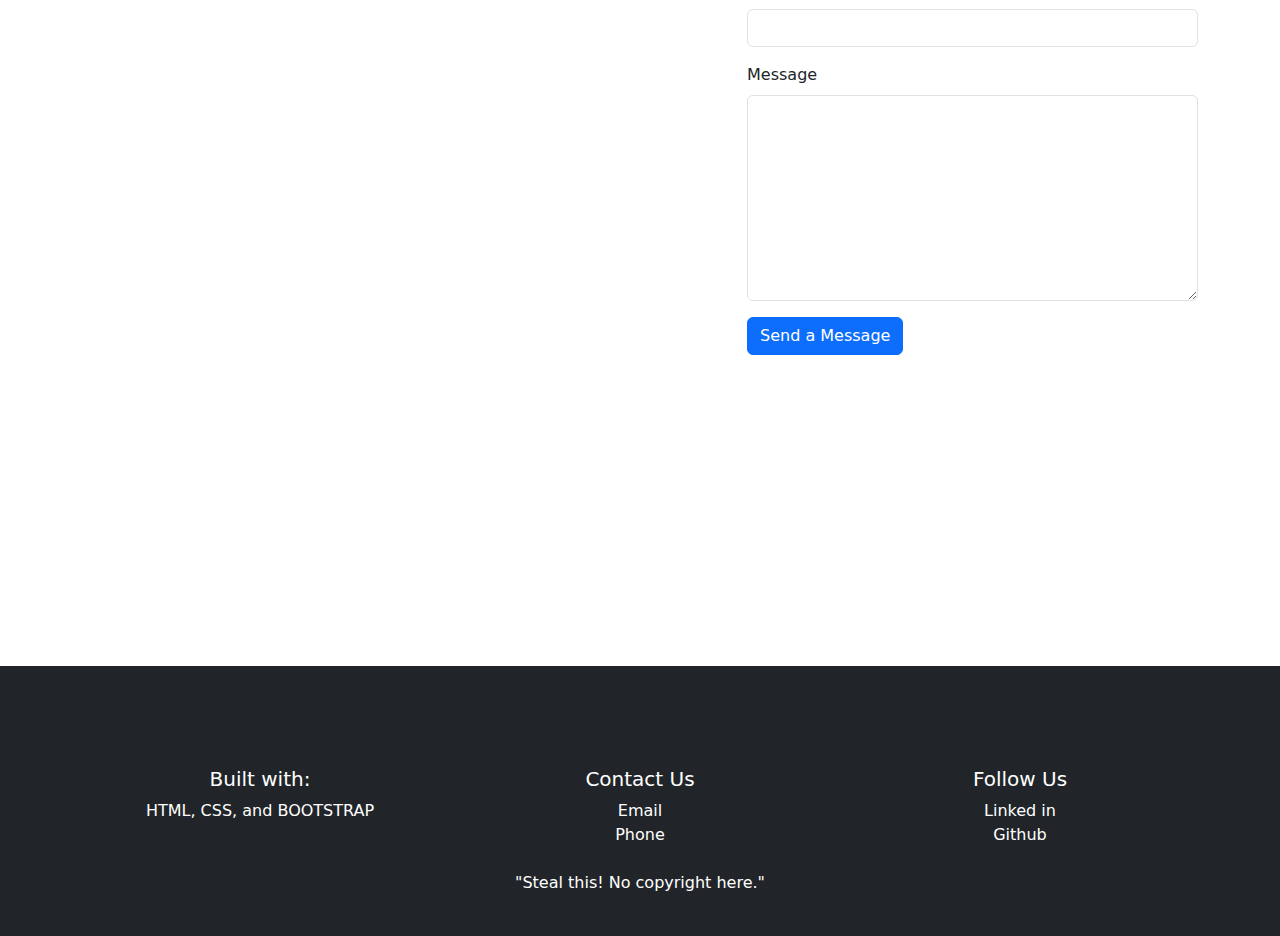
==== commit 438a460b: "Update index.html" ====
--- a/index.html
+++ b/index.html
@@ -142,7 +142,7 @@
           <div class="carousel-inner">
             <div class="carousel-item active">
               <!-- we can add any projects once done ,same for other carousel-items -->
-              <iframe src="filmiophobia.netlify.app" title="YouTube video player"  frameborder="0" allowfullscreen></iframe>
+              <iframe src="https://filmiophobia.netlify.app/" title="Front-End Movie page"  frameborder="0" allowfullscreen></iframe>
             </div>
             <div class="carousel-item">
               <img src="..." class="d-block w-100" alt="will be added soon">
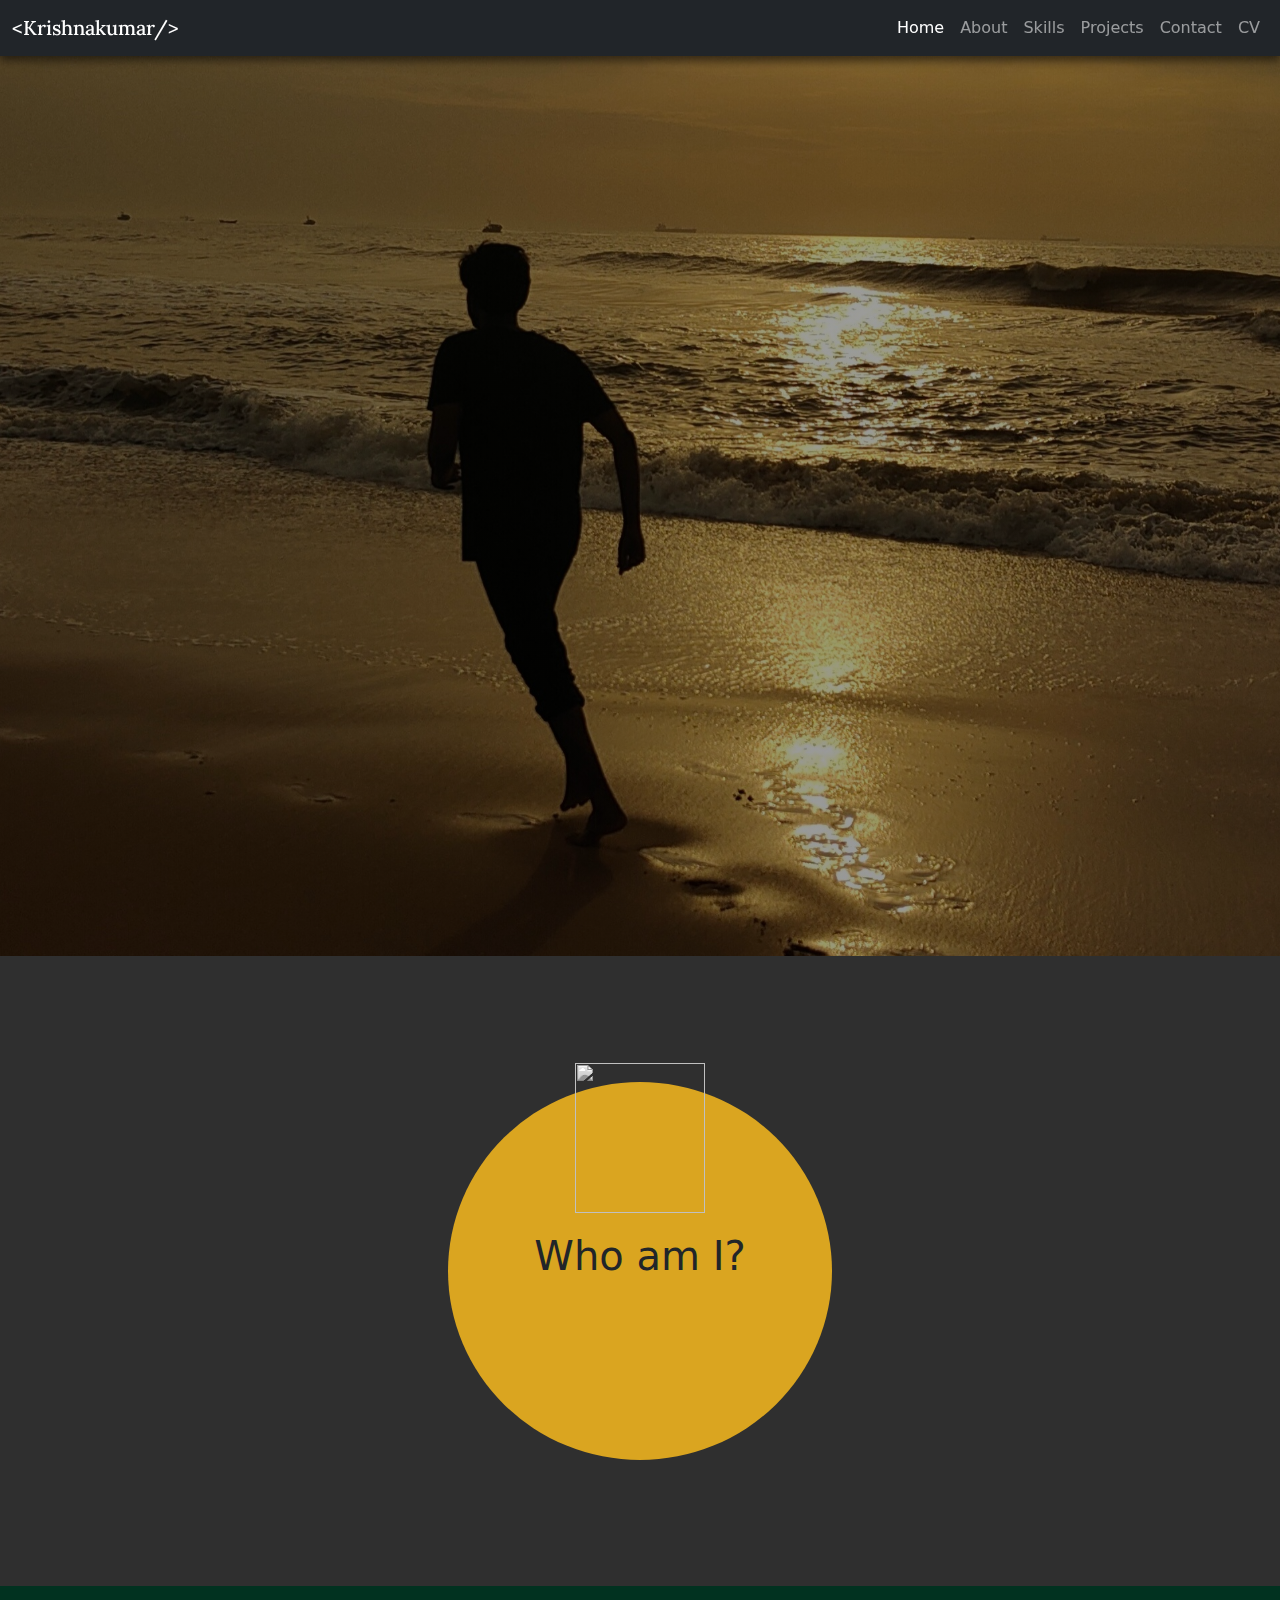
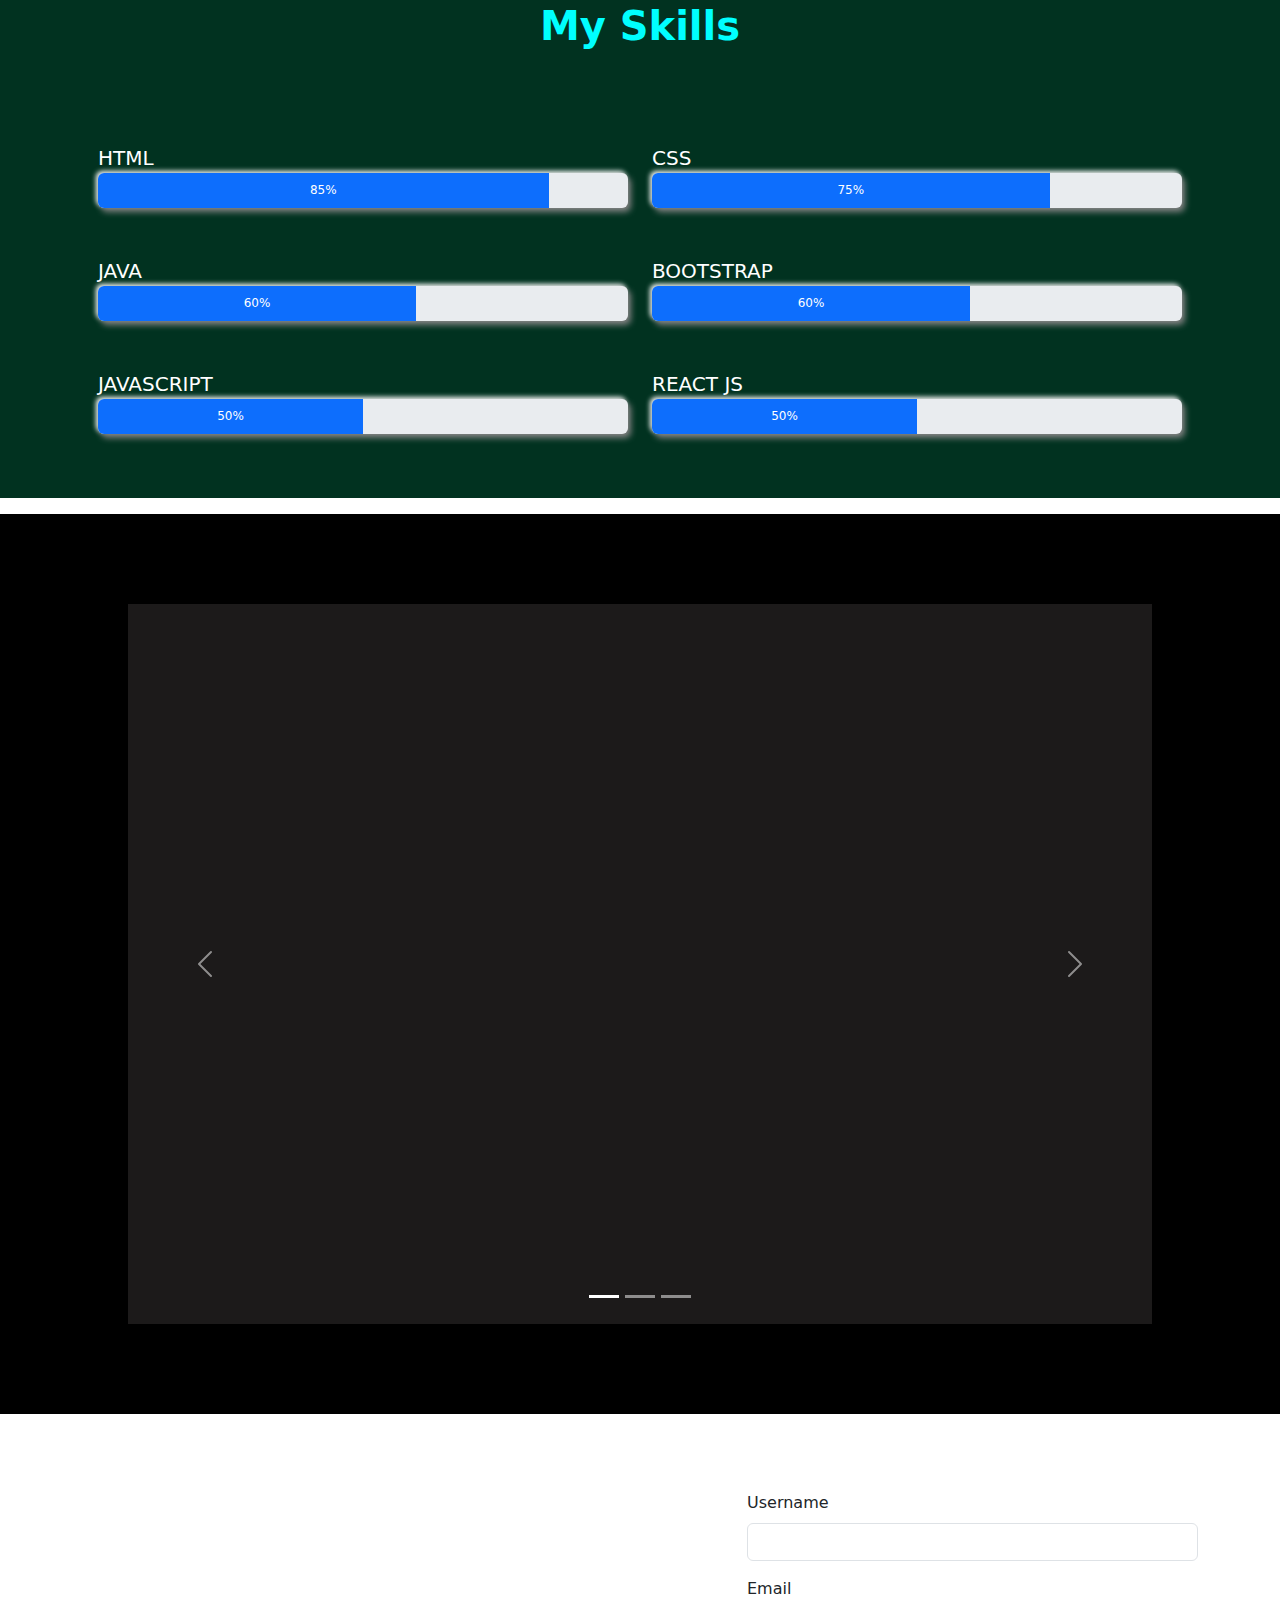
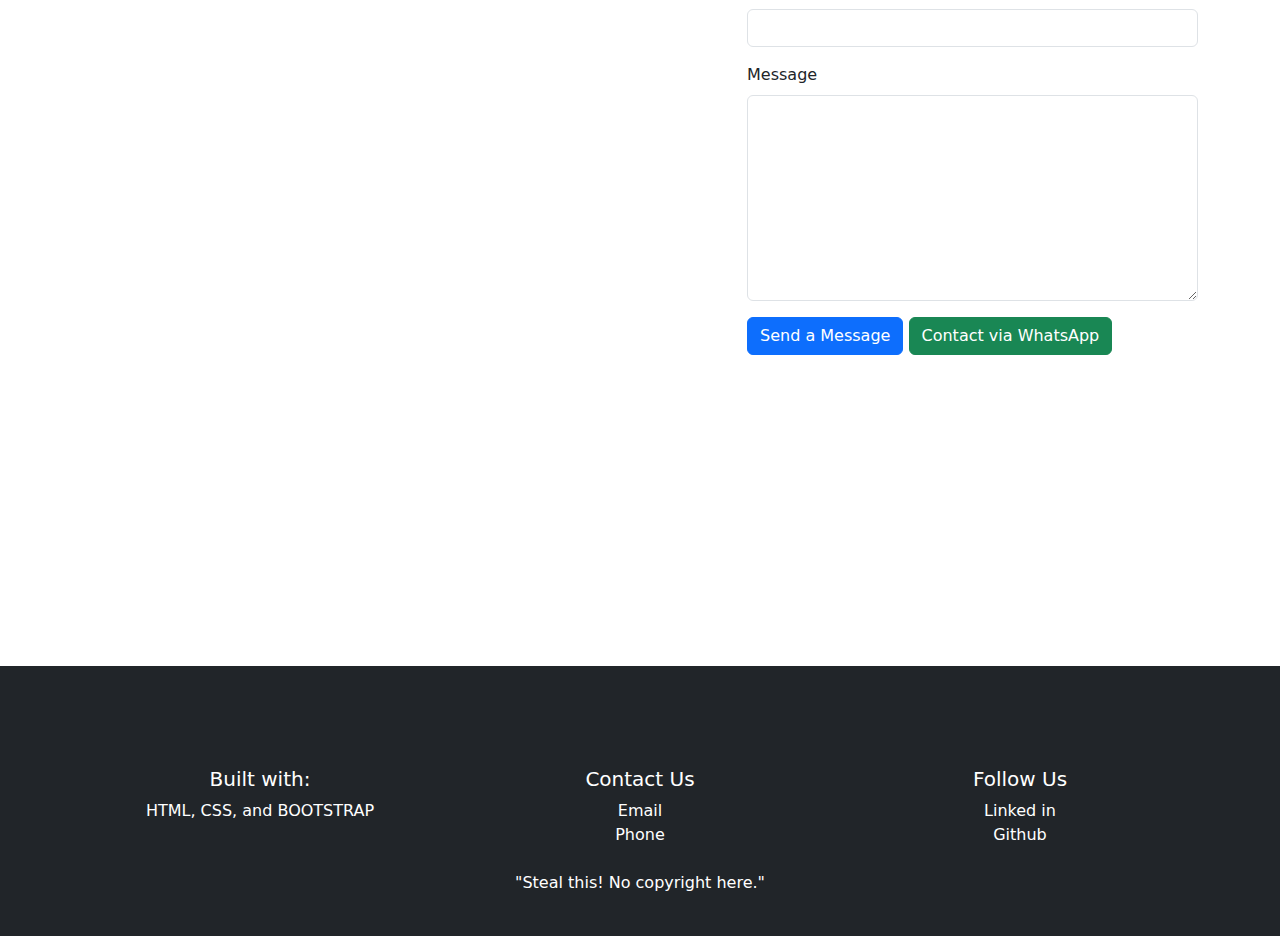
==== commit 3a815ff6: "Update index.html" ====
--- a/index.html
+++ b/index.html
@@ -174,25 +174,58 @@
                 <form action="">
                   <div class="mb-3">
                     <label class="form-label">Username</label>
-                    <input type="text" class="form-control">
+                    <input type="text"id=" name"class="form-control">
                   </div>
                   <div class="mb-3">
                     <label class="form-label">Email</label>
-                    <input type="email" class="form-control">
+                    <input type="email"id=" email"class="form-control">
                   </div>
                   <div class="mb-3">
                     <label class="form-label">Message</label>
-                    <textarea name="" id="" class="form-control" rows="8"></textarea>
+                    <textarea name="" id="message" class="form-control" rows="8"></textarea>
                   </div>
-                  <button class="btn btn-primary">Send a Message</button>
+                  <button id="sendButton" class="btn btn-primary">Send a Message</button>
+<button onclick="openWhatsApp()" class="btn btn-success">Contact via WhatsApp</button>
                 </form>
             </div>
            </div>
         </div>
 
-        
-  
+     
       </section>
+ <script src="https://cdn.emailjs.com/dist/email.min.js"></script>
+<script>
+    // Initialize EmailJS
+    emailjs.init("h4yy32eNGn8j6v_3y");
+
+    // Handle form submission
+    document.getElementById('contactForm').addEventListener('submit', function(event) {
+        event.preventDefault(); // Prevent default form submission
+
+        var templateParams = {
+            from_name: document.getElementById('name').value,
+            from_email: document.getElementById('email').value,
+            message: document.getElementById('message').value
+        };
+
+        emailjs.send('service_zd34fle', 'template_q6gkr0m', templateParams)
+            .then(function(response) {
+                alert('Message sent successfully!');
+                // Optionally clear the form fields
+                document.getElementById('contactForm').reset();
+            }, function(error) {
+                alert('Failed to send message. Please try again.');
+            });
+    });
+</script>
+<script>
+    function openWhatsApp() {
+        var phoneNumber = "+918778354007"; // Your phone number
+        var message = encodeURIComponent("Hello! I would like to get in touch.");
+        var url = "https://wa.me/" + phoneNumber + "?text=" + message;
+        window.open(url, '_blank');
+    }
+</script>
   </body>
   </html>
   
